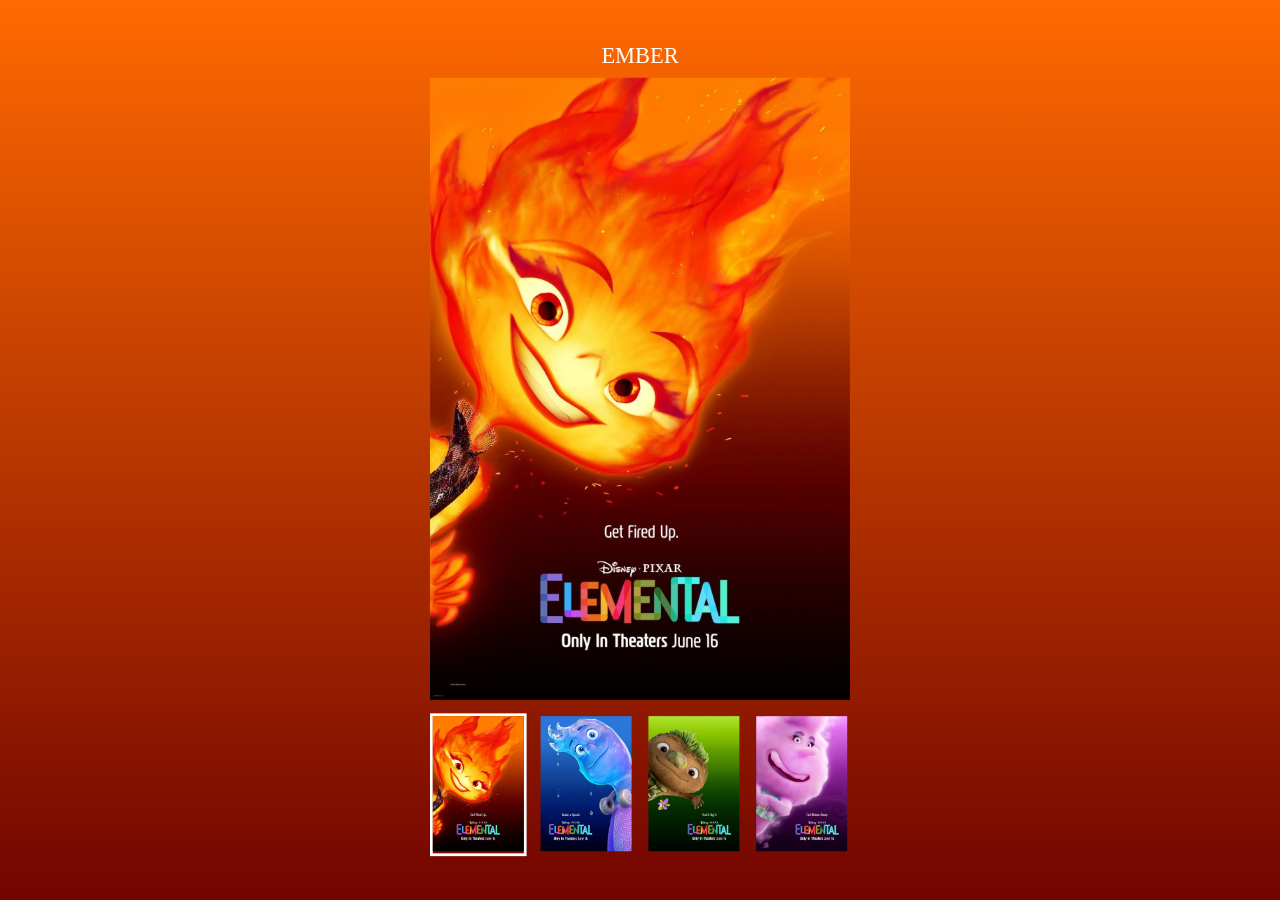
==== mission02/client/index.html @ 51f5d2d2 "first commit" ====
<!DOCTYPE html>
<html lang="ko-KR">
  <head>
    <meta charset="UTF-8" />
    <meta name="viewport" content="width=device-width, initial-scale=1.0" />
    <link rel="stylesheet" href="./css/reset.css" />
    <link rel="stylesheet" href="./css/style.css" />
    <script src="./js/data.js" defer></script>
    <script src="./js/main.js" defer></script>
    <title>Elemental Movie Poster</title>
  </head>
  <body>
    <div class="container">
      <h1 class="nickName">EMBER</h1>
      <div class="visual">
        <div><img src="./assets/ember.jpeg" alt="엠버 포스터" /></div>
      </div>

      <nav class="nav">
        <ul>
          <li class="is-active" data-index="1">
            <button><img src="./assets/ember.jpeg" alt="엠버 포스터" /></button>
          </li>
          <li data-index="2">
            <button>
              <img src="./assets/wade.jpeg" alt="웨이드 포스터" />
            </button>
          </li>
          <li data-index="3">
            <button>
              <img src="./assets/clod.jpeg" alt="클로드 포스터" />
            </button>
          </li>
          <li data-index="4">
            <button><img src="./assets/gale.jpeg" alt="게일 포스터" /></button>
          </li>
        </ul>
      </nav>
    </div>
  </body>
</html>
---- mission02/client/css/style.css ----
img{
  max-width: 100%;
  object-fit: cover;
  /* height: 100%; */
}


body{
  transition:all .3s;
  background: linear-gradient(to bottom,#ff6a00,#720400);
  height: 100vh;
}


.container{
  position: absolute;
  left: 50%;
  top: 50%;
  transform: translate(-50%,-50%) scale(0.7);
}


.nickName{
  color: white;
  font-size: 2rem;
  text-align: center;
  margin-bottom: 1rem;
}



.visual{
  /* max-height: 600px; */
  text-align: center;
  margin-bottom: 1rem;
}

.nav{
  max-width: 600px;
}

.nav ul{
  display: flex;
  gap:1rem
}

.nav ul li{
  border: 4px solid transparent;
  transition: all .3s;

}



.nav ul li.is-active{
  border: 4px solid white;
}
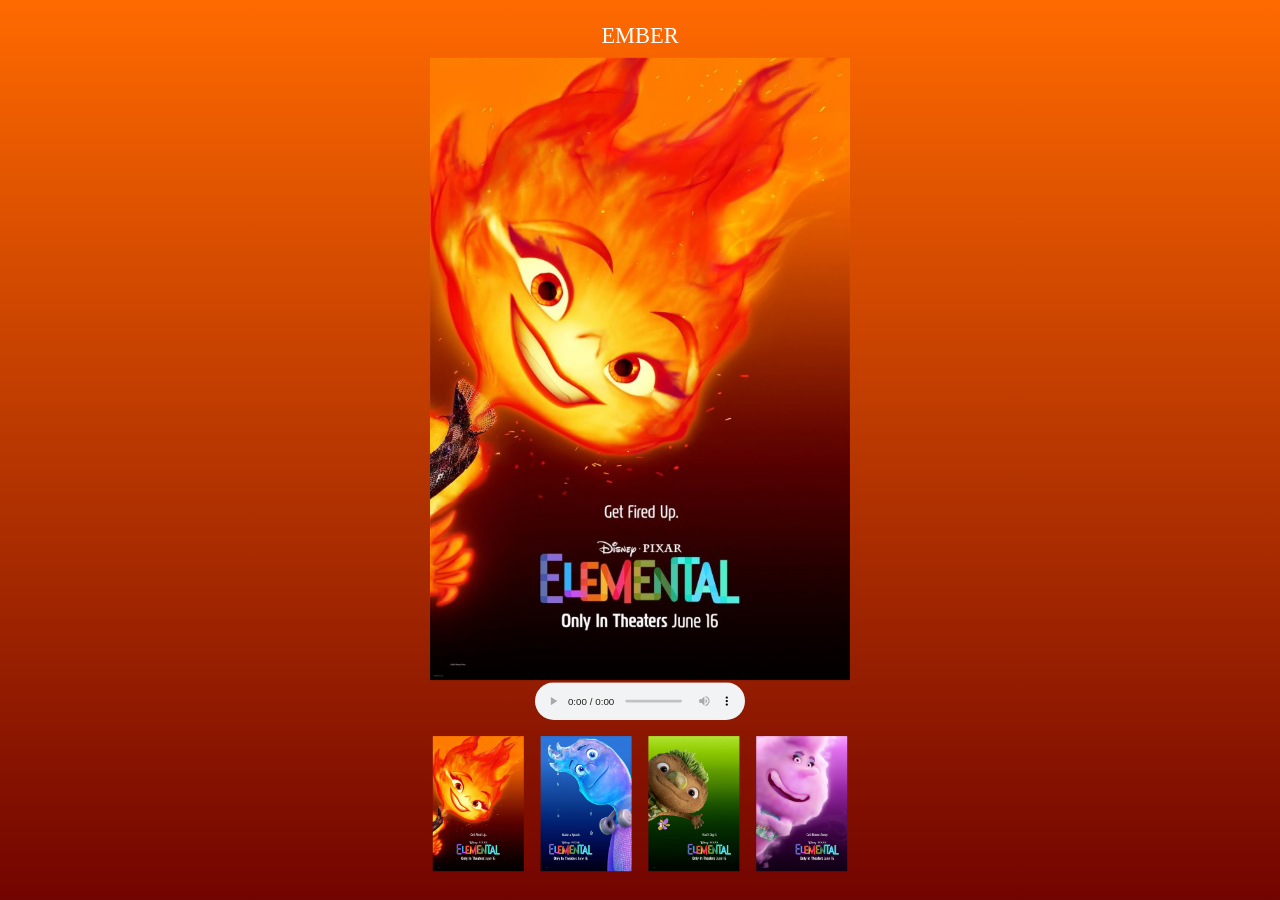
==== commit b6e71fc4: "[html] 클래스, 오디오 추가" ====
--- a/mission02/client/index.html
+++ b/mission02/client/index.html
@@ -5,33 +5,46 @@
     <meta name="viewport" content="width=device-width, initial-scale=1.0" />
     <link rel="stylesheet" href="./css/reset.css" />
     <link rel="stylesheet" href="./css/style.css" />
+    <script src="./js/node.js" defer></script>
+    <script src="./js/attr.js" defer></script>
     <script src="./js/data.js" defer></script>
     <script src="./js/main.js" defer></script>
     <title>Elemental Movie Poster</title>
   </head>
-  <body>
+  <body class="posterBody">
     <div class="container">
       <h1 class="nickName">EMBER</h1>
       <div class="visual">
-        <div><img src="./assets/ember.jpeg" alt="엠버 포스터" /></div>
+        <div>
+          <img
+            src="./assets/ember.jpeg"
+            class="visual__img"
+            alt="엠버 포스터"
+          />
+        </div>
+        <audio
+          src="./assets/audio/ember.m4a"
+          class="visual__audio"
+          controls
+        ></audio>
       </div>
 
       <nav class="nav">
-        <ul>
-          <li class="is-active" data-index="1">
+        <ul class="character">
+          <li class="character__li" data-index="1">
             <button><img src="./assets/ember.jpeg" alt="엠버 포스터" /></button>
           </li>
-          <li data-index="2">
+          <li data-index="2" class="character__li">
             <button>
               <img src="./assets/wade.jpeg" alt="웨이드 포스터" />
             </button>
           </li>
-          <li data-index="3">
+          <li data-index="3" class="character__li">
             <button>
               <img src="./assets/clod.jpeg" alt="클로드 포스터" />
             </button>
           </li>
-          <li data-index="4">
+          <li data-index="4" class="character__li">
             <button><img src="./assets/gale.jpeg" alt="게일 포스터" /></button>
           </li>
         </ul>
